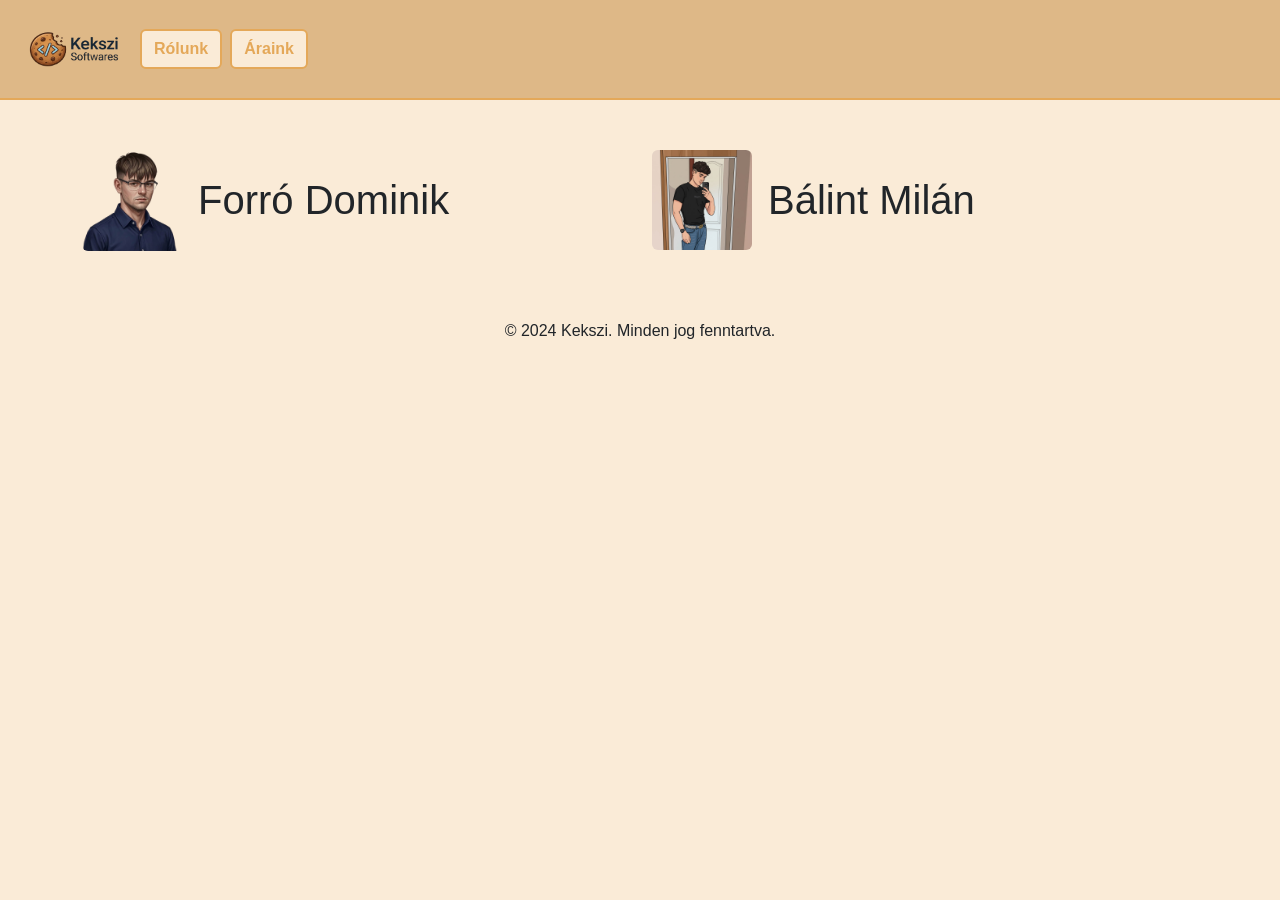
==== index.html @ 42c7c7a9 "1. Push A projekt-et már sikeresen elképzeltük. A megvalósítását elkezdtük. Ki mit változtatott: Dom" ====
<!DOCTYPE html>
<html lang="hu">
<head>
    <meta charset="UTF-8">
    <meta name="viewport" content="width=device-width, initial-scale=1.0">
    <link href="https://cdn.jsdelivr.net/npm/bootstrap@5.3.8/dist/css/bootstrap.min.css" rel="stylesheet" integrity="sha384-sRIl4kxILFvY47J16cr9ZwB07vP4J8+LH7qKQnuqkuIAvNWLzeN8tE5YBujZqJLB" crossorigin="anonymous">
    <script src="https://cdn.jsdelivr.net/npm/bootstrap@5.3.8/dist/js/bootstrap.bundle.min.js" integrity="sha384-FKyoEForCGlyvwx9Hj09JcYn3nv7wiPVlz7YYwJrWVcXK/BmnVDxM+D2scQbITxI" crossorigin="anonymous"></script>
    <link rel="stylesheet" href="style.css">
    <title>Kekszi</title>
</head>
<body>

    <header class="d-flex align-items-center px-4">
        <a href="index.html"><img src="Kepek/Kekszi.png" alt="Logo" width="100" class="me-3"></a>
        <nav class="d-flex gap-2">
            <a href="rolunk.html" class="btn btn-custom">Rólunk</a>
            <a href="araink.html" class="btn btn-custom">Áraink</a>
        </nav>
    </header>

    <main class="container my-5">
        <div class="row align-items-center">
            <div class="col-md-6 d-flex align-items-center gap-3">
                <img src="Kepek/Dominik.png" alt="Forró Dominik" width="100" class="rounded">
                <h1 class="m-0">Forró Dominik</h1>
            </div>
            <div class="col-md-6 d-flex align-items-center gap-3">
                <img src="Kepek/Milan.png" alt="Bálint Milán" width="100" class="rounded">
                <h1 class="m-0">Bálint Milán</h1>
            </div>
        </div>
    </main>

    <footer>
        <p>&copy; 2024 Kekszi. Minden jog fenntartva.</p>
    </footer>

</body>
</html>
---- style.css ----
body {
    background-color: antiquewhite;
    font-family: 'Segoe UI', Tahoma, Geneva, Verdana, sans-serif;
    margin: 0;
}

header {
    background-color: burlywood;
    border-bottom: 2px solid rgb(228, 168, 89);
    height: 100px;
}

.btn-custom {
    background-color: antiquewhite;
    border: 2px solid rgb(228, 168, 89);
    color: rgb(228, 168, 89);
    font-weight: bold;
}

.btn-custom:hover {
    background-color: rgb(228, 168, 89);
    color: antiquewhite;
}

footer {
    text-align: center;
    padding: 20px 0;
}
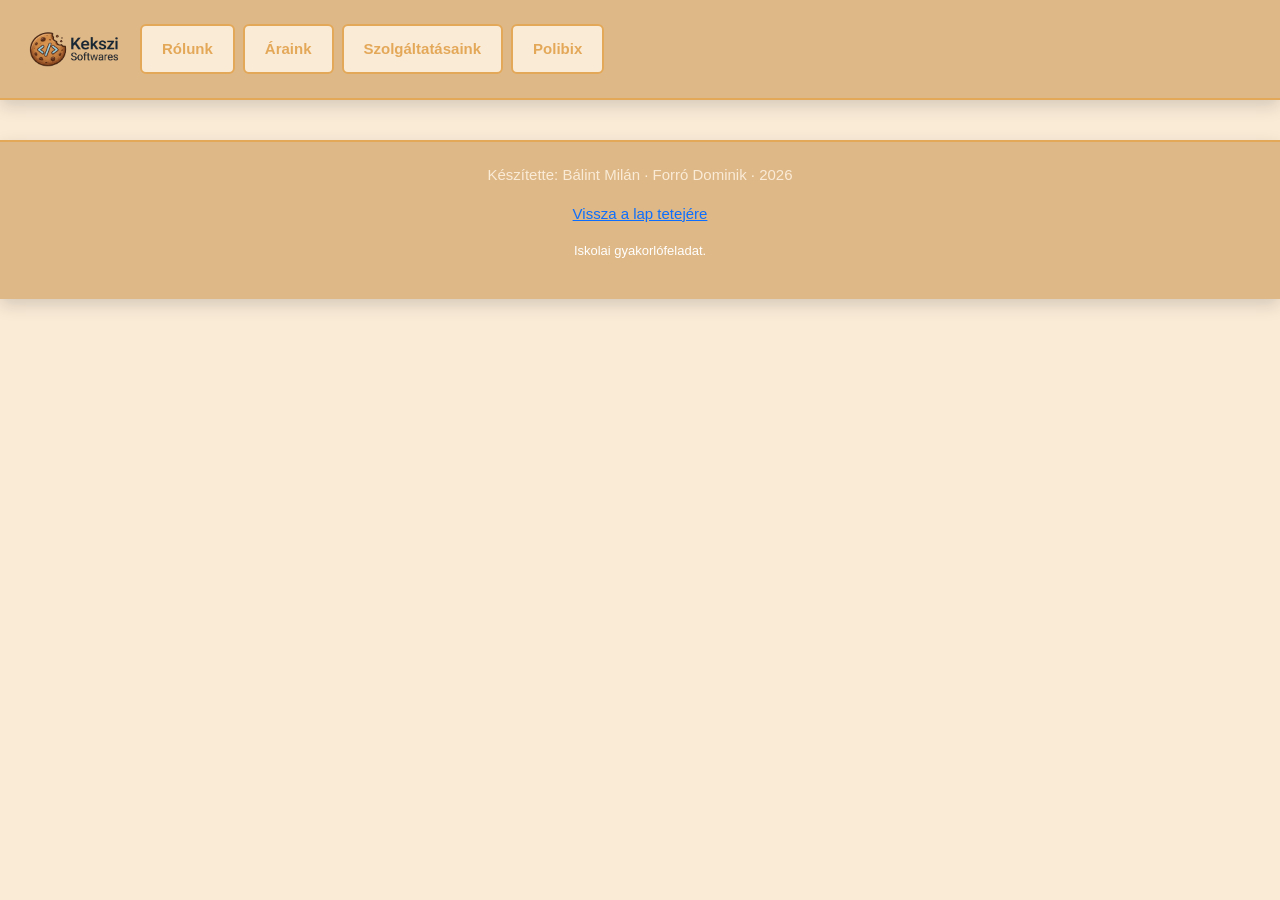
==== commit a7866dd7: "2026.09.17. napi utolsó commit. Dominik: Rólunk oldal megírása ill. designolása. Képek javítása, szö" ====
--- a/index.html
+++ b/index.html
@@ -10,30 +10,28 @@
 </head>
 <body>
 
-    <header class="d-flex align-items-center px-4">
-        <a href="index.html"><img src="Kepek/Kekszi.png" alt="Logo" width="100" class="me-3"></a>
+    <header class="d-flex align-items-center px-4" id="tetejere">
+        <a href="rolunk.html"><img src="Kepek/Kekszi.png" alt="Logo" width="100" class="me-3"></a>
         <nav class="d-flex gap-2">
             <a href="rolunk.html" class="btn btn-custom">Rólunk</a>
             <a href="araink.html" class="btn btn-custom">Áraink</a>
+            <a href="szolgalt.html" class="btn btn-custom">Szolgáltatásaink</a>
+            <a href="https://milan0419.github.io/tictactoehtml/multi/index.html" class="btn btn-custom">Polibix</a>
         </nav>
     </header>
 
-    <main class="container my-5">
-        <div class="row align-items-center">
-            <div class="col-md-6 d-flex align-items-center gap-3">
-                <img src="Kepek/Dominik.png" alt="Forró Dominik" width="100" class="rounded">
-                <h1 class="m-0">Forró Dominik</h1>
-            </div>
-            <div class="col-md-6 d-flex align-items-center gap-3">
-                <img src="Kepek/Milan.png" alt="Bálint Milán" width="100" class="rounded">
-                <h1 class="m-0">Bálint Milán</h1>
-            </div>
-        </div>
-    </main>
 
-    <footer>
-        <p>&copy; 2024 Kekszi. Minden jog fenntartva.</p>
-    </footer>
+
+
+
+
+<div class="lablec">
+  <p>
+    Készítette: Bálint Milán · Forró Dominik · 2026
+  </p>
+  <p><a href="#tetejere">Vissza a lap tetejére</a><p>
+  <p class="apro">Iskolai gyakorlófeladat.</p>
+</div>
 
 </body>
 </html>
--- a/style.css
+++ b/style.css
@@ -2,12 +2,14 @@
     background-color: antiquewhite;
     font-family: 'Segoe UI', Tahoma, Geneva, Verdana, sans-serif;
     margin: 0;
+    color: #333;
 }
 
 header {
     background-color: burlywood;
     border-bottom: 2px solid rgb(228, 168, 89);
     height: 100px;
+    box-shadow: 0 6px 16px rgba(0, 0, 0, 0.15); 
 }
 
 .btn-custom {
@@ -15,14 +17,100 @@
     border: 2px solid rgb(228, 168, 89);
     color: rgb(228, 168, 89);
     font-weight: bold;
+    padding: 12px 20px;
+    border-radius: 6px;
+    cursor: pointer;
+    font-size: 15px;
+    transition: all 0.3s ease;
 }
 
 .btn-custom:hover {
     background-color: rgb(228, 168, 89);
     color: antiquewhite;
+    box-shadow: 0 4px 12px rgba(0, 0, 0, 0.15); 
 }
 
-footer {
+.lablec {
+    background-color: burlywood;
+    color: antiquewhite;
     text-align: center;
-    padding: 20px 0;
-}+    padding: 22px 20px;
+    margin-top: 40px;
+    font-size: 15px;
+    border-top: 2px solid rgb(228, 168, 89);
+    box-shadow: 0 6px 16px rgba(0, 0, 0, 0.15); 
+
+}
+
+.apro {
+    font-size: 13px;
+    color: #ffffff;
+}
+
+.kontakt {
+    background-color: antiquewhite;
+    display: flex;
+    justify-content: center;
+    align-items: center;
+    padding: 40px 20px;
+}
+
+.kontakt-container {
+    background-color: #ffffff;
+    padding: 30px;
+    border-radius: 10px;
+    border: 2px solid rgb(228, 168, 89);
+    box-shadow: 0 6px 16px rgba(0, 0, 0, 0.08);
+    width: 100%;
+    max-width: 500px;
+}
+
+.kontakt-container h2 {
+    margin-top: 0;
+    margin-bottom: 20px;
+    color: rgb(180, 115, 35);
+    text-align: center;
+}
+
+.form-group {
+    margin-bottom: 18px;
+    display: flex;
+    flex-direction: column;
+}
+
+.form-group label {
+    font-weight: bold;
+    margin-bottom: 6px;
+    color: #555;
+    font-size: 14px;
+}
+
+.form-group input,
+.form-group textarea {
+    padding: 10px 12px;
+    border: 1px solid rgb(228, 168, 89);
+    border-radius: 6px;
+    background-color: #fafafa;
+    font-family: inherit;
+    font-size: 14px;
+    outline: none;
+    transition: border-color 0.2s, box-shadow 0.2s;
+}
+
+.form-group input:focus,
+.form-group textarea:focus {
+    border-color: rgb(180, 115, 35);
+    box-shadow: 0 0 6px rgba(228, 168, 89, 0.4);
+    background-color: #ffffff;
+}
+
+.form-group textarea {
+    resize: vertical;
+}
+
+.kontakt .btn-custom {
+    width: 100%;
+    margin-top: 10px;
+    box-shadow: 0 6px 16px rgba(0, 0, 0, 0.15); 
+}
+
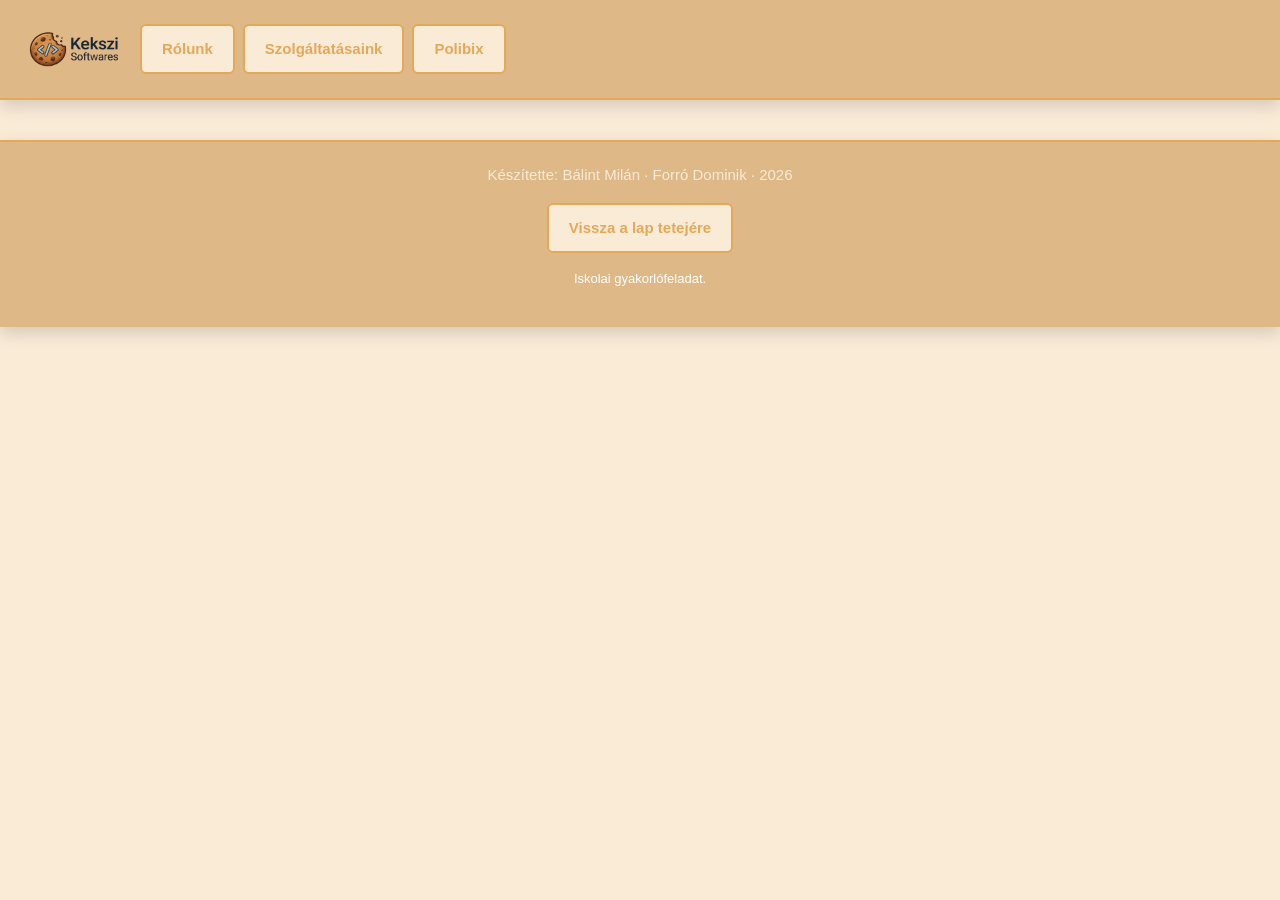
==== commit caa88670: "2026.09.21 Órai munka. 1 órai munka. Pixel igazítgatás - Dominik, Milán Sticky header - Dominik Vált" ====
--- a/index.html
+++ b/index.html
@@ -9,13 +9,12 @@
     <title>Kekszi</title>
 </head>
 <body>
-
+    <div id="fel"> </div>
     <header class="d-flex align-items-center px-4" id="tetejere">
         <a href="rolunk.html"><img src="Kepek/Kekszi.png" alt="Logo" width="100" class="me-3"></a>
         <nav class="d-flex gap-2">
             <a href="rolunk.html" class="btn btn-custom">Rólunk</a>
-            <a href="araink.html" class="btn btn-custom">Áraink</a>
-            <a href="szolgalt.html" class="btn btn-custom">Szolgáltatásaink</a>
+            <a href="araink.html" class="btn btn-custom">Szolgáltatásaink</a>
             <a href="https://milan0419.github.io/tictactoehtml/multi/index.html" class="btn btn-custom">Polibix</a>
         </nav>
     </header>
@@ -29,9 +28,10 @@
   <p>
     Készítette: Bálint Milán · Forró Dominik · 2026
   </p>
-  <p><a href="#tetejere">Vissza a lap tetejére</a><p>
+  <p><a href="#tetejere" class="btn btn-custom">Vissza a lap tetejére</a><p>
   <p class="apro">Iskolai gyakorlófeladat.</p>
 </div>
 
 </body>
+
 </html>
--- a/style.css
+++ b/style.css
@@ -10,6 +10,8 @@
     border-bottom: 2px solid rgb(228, 168, 89);
     height: 100px;
     box-shadow: 0 6px 16px rgba(0, 0, 0, 0.15); 
+    Position:sticky;
+    top:0;
 }
 
 .btn-custom {
@@ -39,7 +41,7 @@
     font-size: 15px;
     border-top: 2px solid rgb(228, 168, 89);
     box-shadow: 0 6px 16px rgba(0, 0, 0, 0.15); 
-
+    
 }
 
 .apro {
@@ -114,3 +116,9 @@
     box-shadow: 0 6px 16px rgba(0, 0, 0, 0.15); 
 }
 
+.milan{
+    margin-bottom: 17px;
+}
+#milan{
+    margin-top: 6.7px;
+}
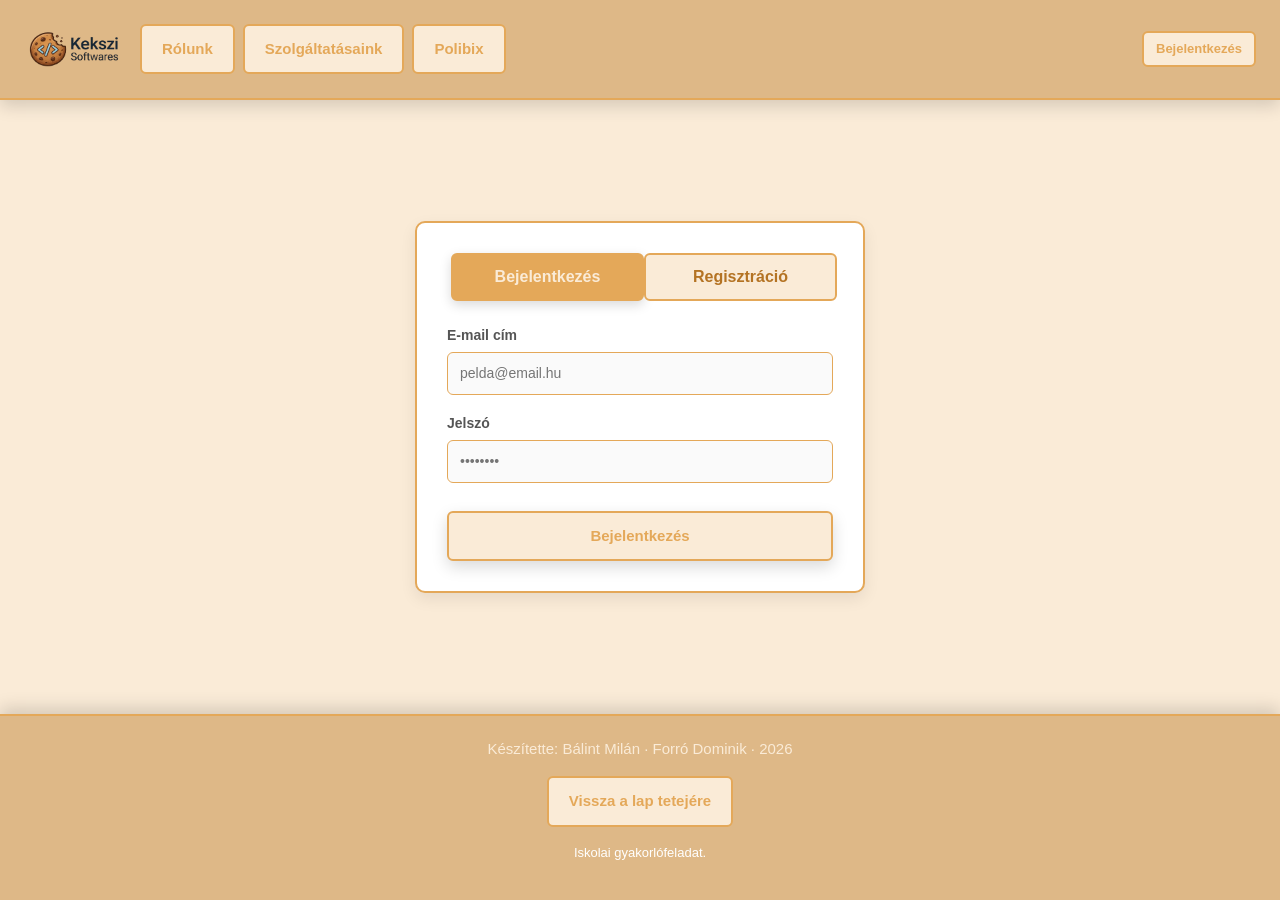
==== commit 63c3bb71: "260924, 2nd push Bejelentkezés elkészítve - Milán Háttér, szolgáltatások, kontakt - Dominik" ====
--- a/index.html
+++ b/index.html
@@ -5,33 +5,165 @@
     <meta name="viewport" content="width=device-width, initial-scale=1.0">
     <link href="https://cdn.jsdelivr.net/npm/bootstrap@5.3.8/dist/css/bootstrap.min.css" rel="stylesheet" integrity="sha384-sRIl4kxILFvY47J16cr9ZwB07vP4J8+LH7qKQnuqkuIAvNWLzeN8tE5YBujZqJLB" crossorigin="anonymous">
     <script src="https://cdn.jsdelivr.net/npm/bootstrap@5.3.8/dist/js/bootstrap.bundle.min.js" integrity="sha384-FKyoEForCGlyvwx9Hj09JcYn3nv7wiPVlz7YYwJrWVcXK/BmnVDxM+D2scQbITxI" crossorigin="anonymous"></script>
-    <link rel="stylesheet" href="style.css">
-    <title>Kekszi</title>
+    <title>Kekszi - Bejelentkezés & Regisztráció</title>
+    <link rel="stylesheet" href="indexstyle.css">
+    <script src="script.js"></script>
+    
 </head>
 <body>
-    <div id="fel"> </div>
-    <header class="d-flex align-items-center px-4" id="tetejere">
+
+   <header class="d-flex align-items-center justify-content-between px-4" id="tetejere">
+    <!-- Bal oldal: Logo + Menü -->
+    <div class="d-flex align-items-center">
         <a href="rolunk.html"><img src="Kepek/Kekszi.png" alt="Logo" width="100" class="me-3"></a>
         <nav class="d-flex gap-2">
             <a href="rolunk.html" class="btn btn-custom">Rólunk</a>
             <a href="araink.html" class="btn btn-custom">Szolgáltatásaink</a>
             <a href="https://milan0419.github.io/tictactoehtml/multi/index.html" class="btn btn-custom">Polibix</a>
         </nav>
-    </header>
+    </div>
 
+    <!-- Jobb oldal: Felhasználó fiók állapota (JS tölti ki) -->
+    <div id="userHeader" class="d-flex align-items-center"></div>
+</header>
 
+    <section class="kontakt">
+        <div class="kontakt-container">
+            
+            <!-- Váltó gombok: Bejelentkezés / Regisztráció -->
+            <ul class="nav nav-pills nav-justified mb-4" id="authTab" role="tablist">
+                <li class="nav-item" role="presentation">
+                    <button class="nav-link active" id="login-tab" data-bs-toggle="tab" data-bs-target="#login-pane" type="button" role="tab">Bejelentkezés</button>
+                </li>
+                <li class="nav-item" role="presentation">
+                    <button class="nav-link" id="register-tab" data-bs-toggle="tab" data-bs-target="#register-pane" type="button" role="tab">Regisztráció</button>
+                </li>
+            </ul>
 
+            <div class="tab-content" id="authTabContent">
+                
+                <!-- BEJELENTKEZÉS ŰRLAP -->
+                <div class="tab-pane fade show active" id="login-pane" role="tabpanel">
+                    <form id="loginForm">
+                        <div class="form-group">
+                            <label for="loginEmail">E-mail cím</label>
+                            <input type="email" id="loginEmail" placeholder="pelda@email.hu" required>
+                        </div>
+                        <div class="form-group">
+                            <label for="loginJelszo">Jelszó</label>
+                            <input type="password" id="loginJelszo" placeholder="••••••••" required>
+                        </div>
+                        <button type="submit" class="btn btn-custom">Bejelentkezés</button>
+                    </form>
+                </div>
 
+                <!-- REGISZTRÁCIÓS ŰRLAP -->
+                <div class="tab-pane fade" id="register-pane" role="tabpanel">
+                    <form id="registerForm">
+                        <div class="form-group">
+                            <label for="regNev">Teljes név</label>
+                            <input type="text" id="regNev" placeholder="Minta János" required>
+                        </div>
+                        <div class="form-group">
+                            <label for="regEmail">E-mail cím</label>
+                            <input type="email" id="regEmail" placeholder="pelda@email.hu" required>
+                        </div>
+                        <div class="form-group">
+                            <label for="regJelszo">Jelszó</label>
+                            <input type="password" id="regJelszo" placeholder="••••••••" minlength="6" required>
+                        </div>
+                        <div class="form-group">
+                            <label for="regJelszo2">Jelszó újra</label>
+                            <input type="password" id="regJelszo2" placeholder="••••••••" minlength="6" required>
+                        </div>
+                        <button type="submit" class="btn btn-custom">Regisztráció</button>
+                    </form>
+                </div>
 
+            </div>
 
-<div class="lablec">
-  <p>
-    Készítette: Bálint Milán · Forró Dominik · 2026
-  </p>
-  <p><a href="#tetejere" class="btn btn-custom">Vissza a lap tetejére</a><p>
-  <p class="apro">Iskolai gyakorlófeladat.</p>
-</div>
+            <!-- Visszajelző üzenet helye -->
+            <div id="authUzenet" class="mt-3 d-none"></div>
+        </div>
+    </section>
 
+    <footer class="lablec">
+        <p>Készítette: Bálint Milán · Forró Dominik · 2026</p>
+        <p><a href="#tetejere" class="btn btn-custom">Vissza a lap tetejére</a></p>
+        <p class="apro">Iskolai gyakorlófeladat.</p>
+    </footer>
+
+    <script>
+        function getUsers() {
+            const users = localStorage.getItem('registeredUsers');
+            return users ? JSON.parse(users) : [{ name: "Admin", email: "admin@kekszi.hu", password: "123456" }];
+        }
+
+        function saveUser(newUser) {
+            const users = getUsers();
+            users.push(newUser);
+            localStorage.setItem('registeredUsers', JSON.stringify(users));
+        }
+
+        const uzenetDiv = document.getElementById('authUzenet');
+
+        function showMessage(text, isSuccess) {
+            uzenetDiv.classList.remove('d-none', 'alert-danger', 'alert-success');
+            uzenetDiv.classList.add('alert', isSuccess ? 'alert-success' : 'alert-danger');
+            uzenetDiv.textContent = text;
+        }
+
+        // Regisztráció
+        document.getElementById('registerForm').addEventListener('submit', function(e) {
+            e.preventDefault();
+            const nev = document.getElementById('regNev').value.trim();
+            const email = document.getElementById('regEmail').value.trim().toLowerCase();
+            const jelszo = document.getElementById('regJelszo').value;
+            const jelszo2 = document.getElementById('regJelszo2').value;
+
+            if (jelszo !== jelszo2) {
+                showMessage('A megadott jelszavak nem egyeznek!', false);
+                return;
+            }
+
+            const users = getUsers();
+            if (users.some(u => u.email === email)) {
+                showMessage('Ezzel az e-mail címmel már regisztráltak!', false);
+                return;
+            }
+
+            saveUser({ name: nev, email: email, password: jelszo });
+            showMessage('Sikeres regisztráció! Átirányítás a bejelentkezéshez...', true);
+            document.getElementById('registerForm').reset();
+
+            setTimeout(() => {
+                const loginTab = new bootstrap.Tab(document.getElementById('login-tab'));
+                loginTab.show();
+                document.getElementById('loginEmail').value = email;
+            }, 1500);
+        });
+
+        // Bejelentkezés
+        document.getElementById('loginForm').addEventListener('submit', function(e) {
+            e.preventDefault();
+            const email = document.getElementById('loginEmail').value.trim().toLowerCase();
+            const jelszo = document.getElementById('loginJelszo').value;
+
+            const users = getUsers();
+            const user = users.find(u => u.email === email && u.password === jelszo);
+
+            if (user) {
+                showMessage(`Üdvözlünk, ${user.name}! Sikeres bejelentkezés.`, true);
+                localStorage.setItem('isLoggedIn', 'true');
+                localStorage.setItem('currentUser', JSON.stringify(user));
+
+                setTimeout(() => {
+                    window.location.href = 'rolunk.html';
+                }, 1500);
+            } else {
+                showMessage('Hibás e-mail cím vagy jelszó!', false);
+            }
+        });
+    </script>
 </body>
-
-</html>
+</html>
--- a/indexstyle.css
+++ b/indexstyle.css
@@ -0,0 +1,148 @@
+        html, body {
+            height: 100%;
+        }
+
+        /* 1. FLEXBOX AZ EGÉSZ OLDALRA A RÖGZÍTÉSHEZ */
+        body {
+            background-color: antiquewhite;
+            font-family: 'Segoe UI', Tahoma, Geneva, Verdana, sans-serif;
+            margin: 0;
+            color: #333;
+            display: flex;
+            flex-direction: column;
+            min-height: 100vh; /* Teljes képernyőmagasság */
+        }
+
+        header {
+            background-color: burlywood;
+            border-bottom: 2px solid rgb(228, 168, 89);
+            height: 100px;
+            box-shadow: 0 6px 16px rgba(0, 0, 0, 0.15); 
+            position: sticky;
+            top: 0;
+            z-index: 1000;
+        }
+
+        .btn-custom {
+            background-color: antiquewhite;
+            border: 2px solid rgb(228, 168, 89);
+            color: rgb(228, 168, 89);
+            font-weight: bold;
+            padding: 12px 20px;
+            border-radius: 6px;
+            cursor: pointer;
+            font-size: 15px;
+            transition: all 0.3s ease;
+            text-decoration: none;
+            display: inline-block;
+        }
+
+        .btn-custom:hover {
+            background-color: rgb(228, 168, 89);
+            color: antiquewhite;
+            box-shadow: 0 4px 12px rgba(0, 0, 0, 0.15); 
+        }
+
+        /* --- FÜLEK (BEJELENTKEZÉS / REGISZTRÁCIÓ GOMBOK) STÍLUSA --- */
+        .nav-pills .nav-link {
+            background-color: antiquewhite;
+            border: 2px solid rgb(228, 168, 89);
+            color: rgb(180, 115, 35);
+            font-weight: bold;
+            border-radius: 6px;
+            padding: 10px 15px;
+            transition: all 0.3s ease;
+            margin: 0 4px;
+        }
+
+        .nav-pills .nav-link:hover {
+            background-color: rgb(228, 168, 89);
+            color: antiquewhite;
+        }
+
+        .nav-pills .nav-link.active {
+            background-color: rgb(228, 168, 89) !important;
+            color: antiquewhite !important;
+            border-color: rgb(228, 168, 89) !important;
+            box-shadow: 0 4px 12px rgba(0, 0, 0, 0.15);
+        }
+
+        /* 2. KÖZÉPSŐ RÉSZ: KITÖLTI A MARADÉK HELYET */
+        .kontakt {
+            background-color: antiquewhite;
+            display: flex;
+            justify-content: center;
+            align-items: center;
+            padding: 40px 20px;
+            flex: 1; /* Ez tolja le a footert az oldal aljára */
+        }
+
+        .kontakt-container {
+            background-color: #ffffff;
+            padding: 30px;
+            border-radius: 10px;
+            border: 2px solid rgb(228, 168, 89);
+            box-shadow: 0 6px 16px rgba(0, 0, 0, 0.08);
+            width: 100%;
+            max-width: 450px;
+        }
+
+        .kontakt-container h2 {
+            margin-top: 0;
+            margin-bottom: 20px;
+            color: rgb(180, 115, 35);
+            text-align: center;
+        }
+
+        .form-group {
+            margin-bottom: 18px;
+            display: flex;
+            flex-direction: column;
+        }
+
+        .form-group label {
+            font-weight: bold;
+            margin-bottom: 6px;
+            color: #555;
+            font-size: 14px;
+        }
+
+        .form-group input {
+            padding: 10px 12px;
+            border: 1px solid rgb(228, 168, 89);
+            border-radius: 6px;
+            background-color: #fafafa;
+            font-family: inherit;
+            font-size: 14px;
+            outline: none;
+            transition: border-color 0.2s, box-shadow 0.2s;
+        }
+
+        .form-group input:focus {
+            border-color: rgb(180, 115, 35);
+            box-shadow: 0 0 6px rgba(228, 168, 89, 0.4);
+            background-color: #ffffff;
+        }
+
+        .kontakt .btn-custom {
+            width: 100%;
+            margin-top: 10px;
+            box-shadow: 0 6px 16px rgba(0, 0, 0, 0.15); 
+        }
+
+        /* 3. LÁBLÉC: AUTOMATIKUSAN ALUL MARAD */
+        .lablec {
+            background-color: burlywood;
+            color: antiquewhite;
+            text-align: center;
+            padding: 22px 20px;
+            margin-top: auto; /* Mindig az aljára igazítja */
+            font-size: 15px;
+            border-top: 2px solid rgb(228, 168, 89);
+            box-shadow: 0 -6px 16px rgba(0, 0, 0, 0.15); 
+        }
+
+        .apro {
+            font-size: 13px;
+            color: #ffffff;
+        }
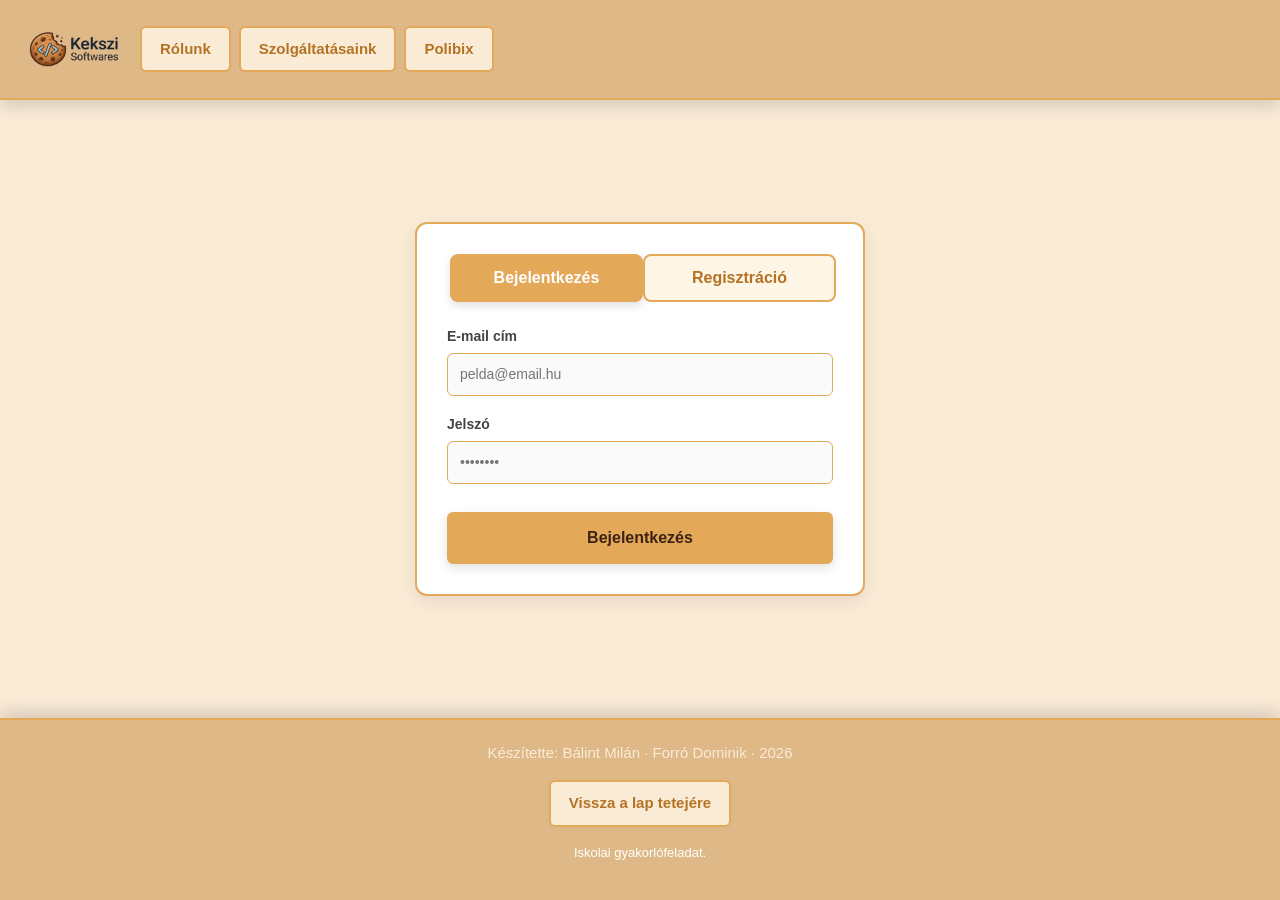
==== commit 7eca599a: "PHP bejelentkezés Működő bejelentkező és regisztráció (csak lokálisan PHP server bővítménnyel) - Mil" ====
--- a/index.html
+++ b/index.html
@@ -7,30 +7,26 @@
     <script src="https://cdn.jsdelivr.net/npm/bootstrap@5.3.8/dist/js/bootstrap.bundle.min.js" integrity="sha384-FKyoEForCGlyvwx9Hj09JcYn3nv7wiPVlz7YYwJrWVcXK/BmnVDxM+D2scQbITxI" crossorigin="anonymous"></script>
     <title>Kekszi - Bejelentkezés & Regisztráció</title>
     <link rel="stylesheet" href="indexstyle.css">
-    <script src="script.js"></script>
-    
 </head>
 <body>
 
-   <header class="d-flex align-items-center justify-content-between px-4" id="tetejere">
-    <!-- Bal oldal: Logo + Menü -->
-    <div class="d-flex align-items-center">
-        <a href="rolunk.html"><img src="Kepek/Kekszi.png" alt="Logo" width="100" class="me-3"></a>
-        <nav class="d-flex gap-2">
-            <a href="rolunk.html" class="btn btn-custom">Rólunk</a>
-            <a href="araink.html" class="btn btn-custom">Szolgáltatásaink</a>
-            <a href="https://milan0419.github.io/tictactoehtml/multi/index.html" class="btn btn-custom">Polibix</a>
-        </nav>
-    </div>
+    <header class="d-flex align-items-center justify-content-between px-4" id="tetejere">
+        <div class="d-flex align-items-center">
+            <a href="rolunk.html"><img src="Kepek/Kekszi.png" alt="Logo" width="100" class="me-3"></a>
+            <nav class="d-flex gap-2">
+                <a href="rolunk.html" class="btn btn-custom">Rólunk</a>
+                <a href="services.html" class="btn btn-custom">Szolgáltatásaink</a>
+                <a href="https://milan0419.github.io/tictactoehtml/multi/index.html" class="btn btn-custom">Polibix</a>
+            </nav>
+        </div>
 
-    <!-- Jobb oldal: Felhasználó fiók állapota (JS tölti ki) -->
-    <div id="userHeader" class="d-flex align-items-center"></div>
-</header>
+        <!-- Bejelentkezett fiók állapota -->
+        <div id="userHeader" class="d-flex align-items-center"></div>
+    </header>
 
     <section class="kontakt">
         <div class="kontakt-container">
             
-            <!-- Váltó gombok: Bejelentkezés / Regisztráció -->
             <ul class="nav nav-pills nav-justified mb-4" id="authTab" role="tablist">
                 <li class="nav-item" role="presentation">
                     <button class="nav-link active" id="login-tab" data-bs-toggle="tab" data-bs-target="#login-pane" type="button" role="tab">Bejelentkezés</button>
@@ -42,7 +38,7 @@
 
             <div class="tab-content" id="authTabContent">
                 
-                <!-- BEJELENTKEZÉS ŰRLAP -->
+                <!-- BEJELENTKEZÉS -->
                 <div class="tab-pane fade show active" id="login-pane" role="tabpanel">
                     <form id="loginForm">
                         <div class="form-group">
@@ -53,11 +49,11 @@
                             <label for="loginJelszo">Jelszó</label>
                             <input type="password" id="loginJelszo" placeholder="••••••••" required>
                         </div>
-                        <button type="submit" class="btn btn-custom">Bejelentkezés</button>
+                        <button type="submit" class="btn btn-submit">Bejelentkezés</button>
                     </form>
                 </div>
 
-                <!-- REGISZTRÁCIÓS ŰRLAP -->
+                <!-- REGISZTRÁCIÓ -->
                 <div class="tab-pane fade" id="register-pane" role="tabpanel">
                     <form id="registerForm">
                         <div class="form-group">
@@ -76,13 +72,12 @@
                             <label for="regJelszo2">Jelszó újra</label>
                             <input type="password" id="regJelszo2" placeholder="••••••••" minlength="6" required>
                         </div>
-                        <button type="submit" class="btn btn-custom">Regisztráció</button>
+                        <button type="submit" class="btn btn-submit">Regisztráció</button>
                     </form>
                 </div>
 
             </div>
 
-            <!-- Visszajelző üzenet helye -->
             <div id="authUzenet" class="mt-3 d-none"></div>
         </div>
     </section>
@@ -94,17 +89,6 @@
     </footer>
 
     <script>
-        function getUsers() {
-            const users = localStorage.getItem('registeredUsers');
-            return users ? JSON.parse(users) : [{ name: "Admin", email: "admin@kekszi.hu", password: "123456" }];
-        }
-
-        function saveUser(newUser) {
-            const users = getUsers();
-            users.push(newUser);
-            localStorage.setItem('registeredUsers', JSON.stringify(users));
-        }
-
         const uzenetDiv = document.getElementById('authUzenet');
 
         function showMessage(text, isSuccess) {
@@ -113,11 +97,37 @@
             uzenetDiv.textContent = text;
         }
 
-        // Regisztráció
-        document.getElementById('registerForm').addEventListener('submit', function(e) {
+        // Fejléc frissítése (Szia, Név!)
+        function renderHeader() {
+            const userHeader = document.getElementById('userHeader');
+            const currentUser = JSON.parse(localStorage.getItem('currentUser'));
+
+            if (currentUser) {
+                userHeader.innerHTML = `
+                    <span class="me-3 fw-bold" style="color: #3d2314; font-size: 15px;">
+                        Szia, ${currentUser.name}!
+                    </span>
+                    <button id="logoutBtn" class="btn btn-custom" style="padding: 6px 12px; font-size: 13px;">
+                        Kijelentkezés
+                    </button>
+                `;
+
+                document.getElementById('logoutBtn').addEventListener('click', function() {
+                    localStorage.removeItem('currentUser');
+                    renderHeader();
+                });
+            } else {
+                userHeader.innerHTML = '';
+            }
+        }
+
+        renderHeader();
+
+        // REGISZTRÁCIÓ KÜLDÉSE A PHP-NAK
+        document.getElementById('registerForm').addEventListener('submit', async function(e) {
             e.preventDefault();
             const nev = document.getElementById('regNev').value.trim();
-            const email = document.getElementById('regEmail').value.trim().toLowerCase();
+            const email = document.getElementById('regEmail').value.trim();
             const jelszo = document.getElementById('regJelszo').value;
             const jelszo2 = document.getElementById('regJelszo2').value;
 
@@ -126,42 +136,55 @@
                 return;
             }
 
-            const users = getUsers();
-            if (users.some(u => u.email === email)) {
-                showMessage('Ezzel az e-mail címmel már regisztráltak!', false);
-                return;
+            try {
+                const response = await fetch('regisztral.php', {
+                    method: 'POST',
+                    headers: { 'Content-Type': 'application/json' },
+                    body: JSON.stringify({ name: nev, email: email, password: jelszo })
+                });
+
+                const result = await response.json();
+                showMessage(result.message, result.success);
+
+                if (result.success) {
+                    document.getElementById('registerForm').reset();
+                    setTimeout(() => {
+                        const loginTab = new bootstrap.Tab(document.getElementById('login-tab'));
+                        loginTab.show();
+                        document.getElementById('loginEmail').value = email;
+                    }, 1500);
+                }
+            } catch (err) {
+                showMessage('Szerverhiba történt! (Fut a PHP webszerver?)', false);
             }
-
-            saveUser({ name: nev, email: email, password: jelszo });
-            showMessage('Sikeres regisztráció! Átirányítás a bejelentkezéshez...', true);
-            document.getElementById('registerForm').reset();
-
-            setTimeout(() => {
-                const loginTab = new bootstrap.Tab(document.getElementById('login-tab'));
-                loginTab.show();
-                document.getElementById('loginEmail').value = email;
-            }, 1500);
         });
 
-        // Bejelentkezés
-        document.getElementById('loginForm').addEventListener('submit', function(e) {
+        // BEJELENTKEZÉS KÜLDÉSE A PHP-NAK
+        document.getElementById('loginForm').addEventListener('submit', async function(e) {
             e.preventDefault();
-            const email = document.getElementById('loginEmail').value.trim().toLowerCase();
+            const email = document.getElementById('loginEmail').value.trim();
             const jelszo = document.getElementById('loginJelszo').value;
 
-            const users = getUsers();
-            const user = users.find(u => u.email === email && u.password === jelszo);
+            try {
+                const response = await fetch('bejelentkez.php', {
+                    method: 'POST',
+                    headers: { 'Content-Type': 'application/json' },
+                    body: JSON.stringify({ email: email, password: jelszo })
+                });
 
-            if (user) {
-                showMessage(`Üdvözlünk, ${user.name}! Sikeres bejelentkezés.`, true);
-                localStorage.setItem('isLoggedIn', 'true');
-                localStorage.setItem('currentUser', JSON.stringify(user));
+                const result = await response.json();
+                showMessage(result.message, result.success);
 
-                setTimeout(() => {
-                    window.location.href = 'rolunk.html';
-                }, 1500);
-            } else {
-                showMessage('Hibás e-mail cím vagy jelszó!', false);
+                if (result.success) {
+                    localStorage.setItem('currentUser', JSON.stringify(result.user));
+                    renderHeader();
+
+                    setTimeout(() => {
+                        window.location.href = 'rolunk.html';
+                    }, 1500);
+                }
+            } catch (err) {
+                showMessage('Szerverhiba történt! (Fut a PHP webszerver?)', false);
             }
         });
     </script>
--- a/indexstyle.css
+++ b/indexstyle.css
@@ -2,7 +2,6 @@
             height: 100%;
         }
 
-        /* 1. FLEXBOX AZ EGÉSZ OLDALRA A RÖGZÍTÉSHEZ */
         body {
             background-color: antiquewhite;
             font-family: 'Segoe UI', Tahoma, Geneva, Verdana, sans-serif;
@@ -10,7 +9,7 @@
             color: #333;
             display: flex;
             flex-direction: column;
-            min-height: 100vh; /* Teljes képernyőmagasság */
+            min-height: 100vh;
         }
 
         header {
@@ -26,9 +25,9 @@
         .btn-custom {
             background-color: antiquewhite;
             border: 2px solid rgb(228, 168, 89);
-            color: rgb(228, 168, 89);
+            color: rgb(180, 115, 35);
             font-weight: bold;
-            padding: 12px 20px;
+            padding: 10px 18px;
             border-radius: 6px;
             cursor: pointer;
             font-size: 15px;
@@ -39,59 +38,50 @@
 
         .btn-custom:hover {
             background-color: rgb(228, 168, 89);
-            color: antiquewhite;
+            color: #ffffff;
             box-shadow: 0 4px 12px rgba(0, 0, 0, 0.15); 
         }
 
-        /* --- FÜLEK (BEJELENTKEZÉS / REGISZTRÁCIÓ GOMBOK) STÍLUSA --- */
         .nav-pills .nav-link {
-            background-color: antiquewhite;
+            background-color: #fdf5e6;
             border: 2px solid rgb(228, 168, 89);
             color: rgb(180, 115, 35);
             font-weight: bold;
-            border-radius: 6px;
+            border-radius: 8px;
             padding: 10px 15px;
-            transition: all 0.3s ease;
-            margin: 0 4px;
+            transition: all 0.2s ease;
+            margin: 0 3px;
         }
 
         .nav-pills .nav-link:hover {
-            background-color: rgb(228, 168, 89);
-            color: antiquewhite;
+            background-color: rgba(228, 168, 89, 0.2);
+            color: rgb(150, 90, 25);
         }
 
         .nav-pills .nav-link.active {
             background-color: rgb(228, 168, 89) !important;
-            color: antiquewhite !important;
+            color: #ffffff !important;
             border-color: rgb(228, 168, 89) !important;
-            box-shadow: 0 4px 12px rgba(0, 0, 0, 0.15);
+            box-shadow: 0 4px 10px rgba(0, 0, 0, 0.12);
         }
 
-        /* 2. KÖZÉPSŐ RÉSZ: KITÖLTI A MARADÉK HELYET */
         .kontakt {
             background-color: antiquewhite;
             display: flex;
             justify-content: center;
             align-items: center;
             padding: 40px 20px;
-            flex: 1; /* Ez tolja le a footert az oldal aljára */
+            flex: 1;
         }
 
         .kontakt-container {
             background-color: #ffffff;
             padding: 30px;
-            border-radius: 10px;
+            border-radius: 12px;
             border: 2px solid rgb(228, 168, 89);
-            box-shadow: 0 6px 16px rgba(0, 0, 0, 0.08);
+            box-shadow: 0 6px 18px rgba(0, 0, 0, 0.08);
             width: 100%;
             max-width: 450px;
-        }
-
-        .kontakt-container h2 {
-            margin-top: 0;
-            margin-bottom: 20px;
-            color: rgb(180, 115, 35);
-            text-align: center;
         }
 
         .form-group {
@@ -103,7 +93,7 @@
         .form-group label {
             font-weight: bold;
             margin-bottom: 6px;
-            color: #555;
+            color: #444;
             font-size: 14px;
         }
 
@@ -124,19 +114,34 @@
             background-color: #ffffff;
         }
 
-        .kontakt .btn-custom {
+        .kontakt .btn-submit {
             width: 100%;
             margin-top: 10px;
-            box-shadow: 0 6px 16px rgba(0, 0, 0, 0.15); 
+            background-color: rgb(228, 168, 89);
+            color: #3d2314;
+            border: 2px solid rgb(228, 168, 89);
+            font-weight: bold;
+            padding: 12px 20px;
+            border-radius: 6px;
+            font-size: 16px;
+            cursor: pointer;
+            transition: all 0.3s ease;
+            box-shadow: 0 4px 12px rgba(0, 0, 0, 0.12);
         }
 
-        /* 3. LÁBLÉC: AUTOMATIKUSAN ALUL MARAD */
+        .kontakt .btn-submit:hover {
+            background-color: rgb(180, 115, 35);
+            border-color: rgb(180, 115, 35);
+            color: #ffffff;
+            box-shadow: 0 6px 16px rgba(0, 0, 0, 0.2);
+        }
+
         .lablec {
             background-color: burlywood;
             color: antiquewhite;
             text-align: center;
             padding: 22px 20px;
-            margin-top: auto; /* Mindig az aljára igazítja */
+            margin-top: auto;
             font-size: 15px;
             border-top: 2px solid rgb(228, 168, 89);
             box-shadow: 0 -6px 16px rgba(0, 0, 0, 0.15); 
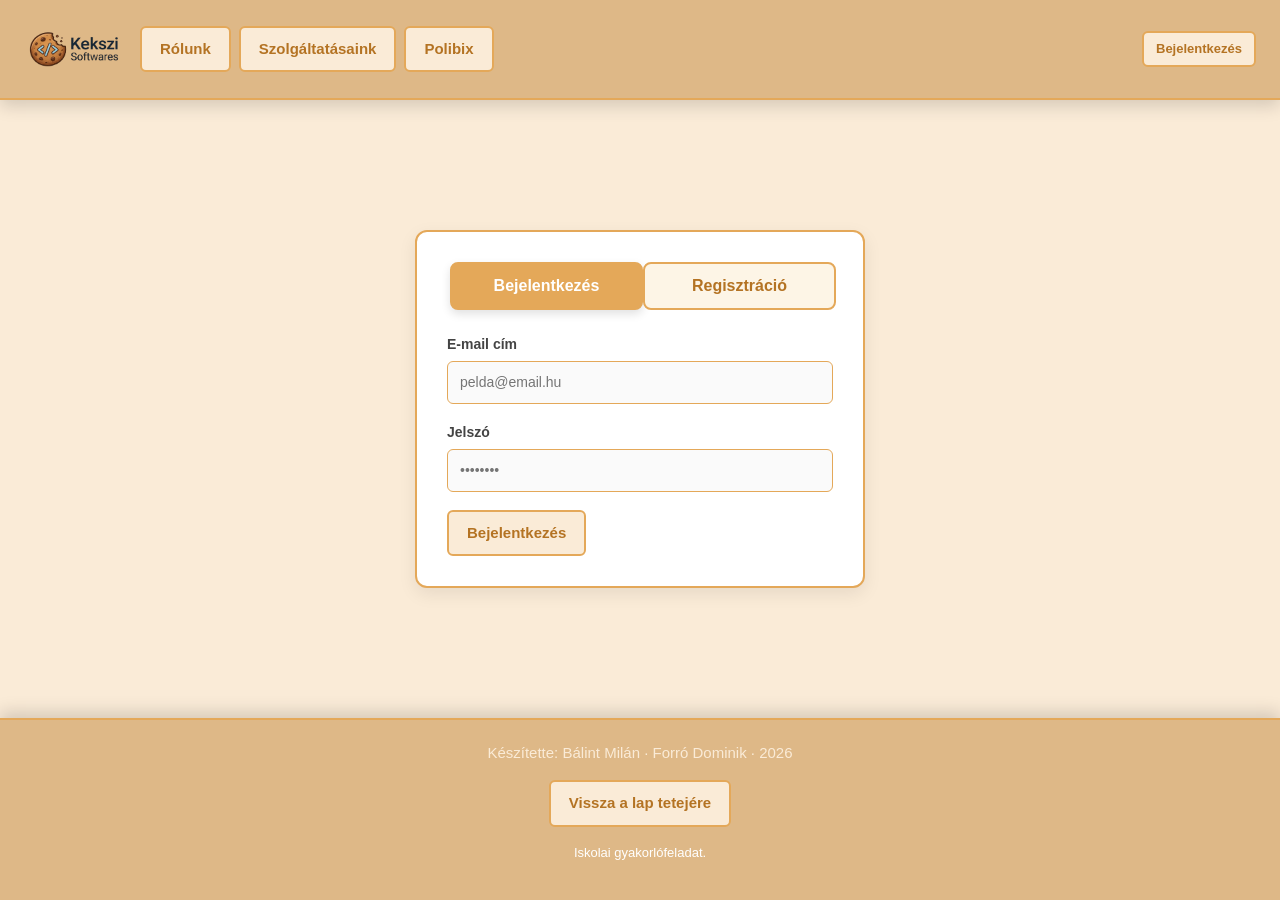
==== commit c8dffee0: "2026.09.24. 3. Push Contact form működőképes. Egyéb bugok javítva lettek - Dominik Milán pedig a más" ====
--- a/index.html
+++ b/index.html
@@ -7,26 +7,30 @@
     <script src="https://cdn.jsdelivr.net/npm/bootstrap@5.3.8/dist/js/bootstrap.bundle.min.js" integrity="sha384-FKyoEForCGlyvwx9Hj09JcYn3nv7wiPVlz7YYwJrWVcXK/BmnVDxM+D2scQbITxI" crossorigin="anonymous"></script>
     <title>Kekszi - Bejelentkezés & Regisztráció</title>
     <link rel="stylesheet" href="indexstyle.css">
+    <script src="script.js"></script>
+    
 </head>
 <body>
 
-    <header class="d-flex align-items-center justify-content-between px-4" id="tetejere">
-        <div class="d-flex align-items-center">
-            <a href="rolunk.html"><img src="Kepek/Kekszi.png" alt="Logo" width="100" class="me-3"></a>
-            <nav class="d-flex gap-2">
-                <a href="rolunk.html" class="btn btn-custom">Rólunk</a>
-                <a href="services.html" class="btn btn-custom">Szolgáltatásaink</a>
-                <a href="https://milan0419.github.io/tictactoehtml/multi/index.html" class="btn btn-custom">Polibix</a>
-            </nav>
-        </div>
+   <header class="d-flex align-items-center justify-content-between px-4" id="tetejere">
+    <!-- Bal oldal: Logo + Menü -->
+    <div class="d-flex align-items-center">
+        <a href="rolunk.html"><img src="Kepek/Kekszi.png" alt="Logo" width="100" class="me-3"></a>
+        <nav class="d-flex gap-2">
+            <a href="rolunk.html" class="btn btn-custom">Rólunk</a>
+            <a href="services.html" class="btn btn-custom">Szolgáltatásaink</a>
+            <a href="https://milan0419.github.io/tictactoehtml/multi/index.html" class="btn btn-custom">Polibix</a>
+        </nav>
+    </div>
 
-        <!-- Bejelentkezett fiók állapota -->
-        <div id="userHeader" class="d-flex align-items-center"></div>
-    </header>
+    <!-- Jobb oldal: Felhasználó fiók állapota (JS tölti ki) -->
+    <div id="userHeader" class="d-flex align-items-center"></div>
+</header>
 
     <section class="kontakt">
         <div class="kontakt-container">
             
+            <!-- Váltó gombok: Bejelentkezés / Regisztráció -->
             <ul class="nav nav-pills nav-justified mb-4" id="authTab" role="tablist">
                 <li class="nav-item" role="presentation">
                     <button class="nav-link active" id="login-tab" data-bs-toggle="tab" data-bs-target="#login-pane" type="button" role="tab">Bejelentkezés</button>
@@ -38,7 +42,7 @@
 
             <div class="tab-content" id="authTabContent">
                 
-                <!-- BEJELENTKEZÉS -->
+                <!-- BEJELENTKEZÉS ŰRLAP -->
                 <div class="tab-pane fade show active" id="login-pane" role="tabpanel">
                     <form id="loginForm">
                         <div class="form-group">
@@ -49,11 +53,11 @@
                             <label for="loginJelszo">Jelszó</label>
                             <input type="password" id="loginJelszo" placeholder="••••••••" required>
                         </div>
-                        <button type="submit" class="btn btn-submit">Bejelentkezés</button>
+                        <button type="submit" class="btn btn-custom">Bejelentkezés</button>
                     </form>
                 </div>
 
-                <!-- REGISZTRÁCIÓ -->
+                <!-- REGISZTRÁCIÓS ŰRLAP -->
                 <div class="tab-pane fade" id="register-pane" role="tabpanel">
                     <form id="registerForm">
                         <div class="form-group">
@@ -72,12 +76,13 @@
                             <label for="regJelszo2">Jelszó újra</label>
                             <input type="password" id="regJelszo2" placeholder="••••••••" minlength="6" required>
                         </div>
-                        <button type="submit" class="btn btn-submit">Regisztráció</button>
+                        <button type="submit" class="btn btn-custom">Regisztráció</button>
                     </form>
                 </div>
 
             </div>
 
+            <!-- Visszajelző üzenet helye -->
             <div id="authUzenet" class="mt-3 d-none"></div>
         </div>
     </section>
@@ -89,6 +94,17 @@
     </footer>
 
     <script>
+        function getUsers() {
+            const users = localStorage.getItem('registeredUsers');
+            return users ? JSON.parse(users) : [{ name: "Admin", email: "admin@kekszi.hu", password: "123456" }];
+        }
+
+        function saveUser(newUser) {
+            const users = getUsers();
+            users.push(newUser);
+            localStorage.setItem('registeredUsers', JSON.stringify(users));
+        }
+
         const uzenetDiv = document.getElementById('authUzenet');
 
         function showMessage(text, isSuccess) {
@@ -97,37 +113,11 @@
             uzenetDiv.textContent = text;
         }
 
-        // Fejléc frissítése (Szia, Név!)
-        function renderHeader() {
-            const userHeader = document.getElementById('userHeader');
-            const currentUser = JSON.parse(localStorage.getItem('currentUser'));
-
-            if (currentUser) {
-                userHeader.innerHTML = `
-                    <span class="me-3 fw-bold" style="color: #3d2314; font-size: 15px;">
-                        Szia, ${currentUser.name}!
-                    </span>
-                    <button id="logoutBtn" class="btn btn-custom" style="padding: 6px 12px; font-size: 13px;">
-                        Kijelentkezés
-                    </button>
-                `;
-
-                document.getElementById('logoutBtn').addEventListener('click', function() {
-                    localStorage.removeItem('currentUser');
-                    renderHeader();
-                });
-            } else {
-                userHeader.innerHTML = '';
-            }
-        }
-
-        renderHeader();
-
-        // REGISZTRÁCIÓ KÜLDÉSE A PHP-NAK
-        document.getElementById('registerForm').addEventListener('submit', async function(e) {
+        // Regisztráció
+        document.getElementById('registerForm').addEventListener('submit', function(e) {
             e.preventDefault();
             const nev = document.getElementById('regNev').value.trim();
-            const email = document.getElementById('regEmail').value.trim();
+            const email = document.getElementById('regEmail').value.trim().toLowerCase();
             const jelszo = document.getElementById('regJelszo').value;
             const jelszo2 = document.getElementById('regJelszo2').value;
 
@@ -136,55 +126,42 @@
                 return;
             }
 
-            try {
-                const response = await fetch('regisztral.php', {
-                    method: 'POST',
-                    headers: { 'Content-Type': 'application/json' },
-                    body: JSON.stringify({ name: nev, email: email, password: jelszo })
-                });
+            const users = getUsers();
+            if (users.some(u => u.email === email)) {
+                showMessage('Ezzel az e-mail címmel már regisztráltak!', false);
+                return;
+            }
 
-                const result = await response.json();
-                showMessage(result.message, result.success);
+            saveUser({ name: nev, email: email, password: jelszo });
+            showMessage('Sikeres regisztráció! Átirányítás a bejelentkezéshez...', true);
+            document.getElementById('registerForm').reset();
 
-                if (result.success) {
-                    document.getElementById('registerForm').reset();
-                    setTimeout(() => {
-                        const loginTab = new bootstrap.Tab(document.getElementById('login-tab'));
-                        loginTab.show();
-                        document.getElementById('loginEmail').value = email;
-                    }, 1500);
-                }
-            } catch (err) {
-                showMessage('Szerverhiba történt! (Fut a PHP webszerver?)', false);
-            }
+            setTimeout(() => {
+                const loginTab = new bootstrap.Tab(document.getElementById('login-tab'));
+                loginTab.show();
+                document.getElementById('loginEmail').value = email;
+            }, 1500);
         });
 
-        // BEJELENTKEZÉS KÜLDÉSE A PHP-NAK
-        document.getElementById('loginForm').addEventListener('submit', async function(e) {
+        // Bejelentkezés
+        document.getElementById('loginForm').addEventListener('submit', function(e) {
             e.preventDefault();
-            const email = document.getElementById('loginEmail').value.trim();
+            const email = document.getElementById('loginEmail').value.trim().toLowerCase();
             const jelszo = document.getElementById('loginJelszo').value;
 
-            try {
-                const response = await fetch('bejelentkez.php', {
-                    method: 'POST',
-                    headers: { 'Content-Type': 'application/json' },
-                    body: JSON.stringify({ email: email, password: jelszo })
-                });
+            const users = getUsers();
+            const user = users.find(u => u.email === email && u.password === jelszo);
 
-                const result = await response.json();
-                showMessage(result.message, result.success);
+            if (user) {
+                showMessage(`Üdvözlünk, ${user.name}! Sikeres bejelentkezés.`, true);
+                localStorage.setItem('isLoggedIn', 'true');
+                localStorage.setItem('currentUser', JSON.stringify(user));
 
-                if (result.success) {
-                    localStorage.setItem('currentUser', JSON.stringify(result.user));
-                    renderHeader();
-
-                    setTimeout(() => {
-                        window.location.href = 'rolunk.html';
-                    }, 1500);
-                }
-            } catch (err) {
-                showMessage('Szerverhiba történt! (Fut a PHP webszerver?)', false);
+                setTimeout(() => {
+                    window.location.href = 'rolunk.html';
+                }, 1500);
+            } else {
+                showMessage('Hibás e-mail cím vagy jelszó!', false);
             }
         });
     </script>
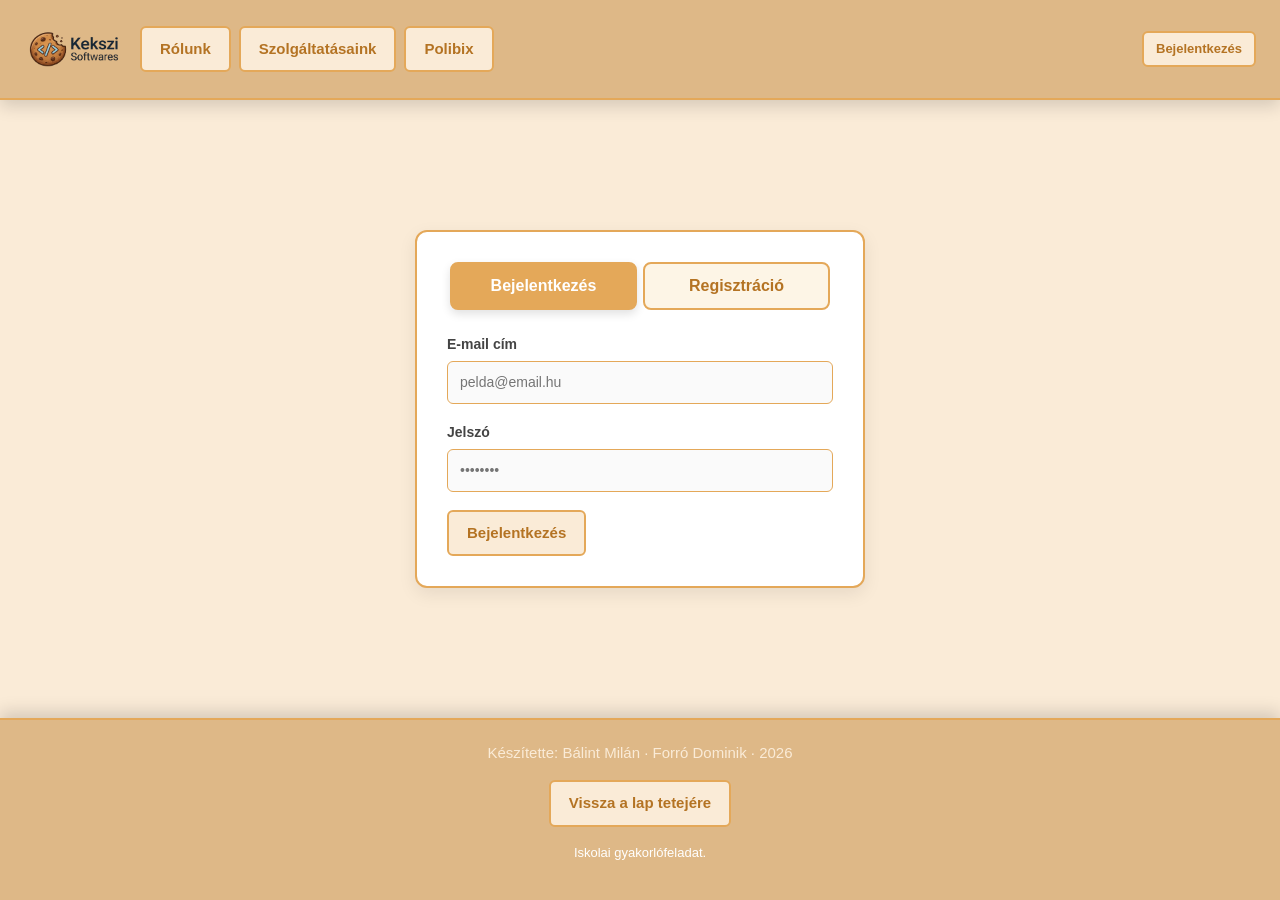
==== commit 3e2ba4d2: "Nemtudom mi változott. Milán változtatott minden.t" ====
--- a/index.html
+++ b/index.html
@@ -7,35 +7,34 @@
     <script src="https://cdn.jsdelivr.net/npm/bootstrap@5.3.8/dist/js/bootstrap.bundle.min.js" integrity="sha384-FKyoEForCGlyvwx9Hj09JcYn3nv7wiPVlz7YYwJrWVcXK/BmnVDxM+D2scQbITxI" crossorigin="anonymous"></script>
     <title>Kekszi - Bejelentkezés & Regisztráció</title>
     <link rel="stylesheet" href="indexstyle.css">
-    <script src="script.js"></script>
-    
+    <script src="script.js" defer></script>
 </head>
 <body>
 
-   <header class="d-flex align-items-center justify-content-between px-4" id="tetejere">
-    <!-- Bal oldal: Logo + Menü -->
-    <div class="d-flex align-items-center">
-        <a href="rolunk.html"><img src="Kepek/Kekszi.png" alt="Logo" width="100" class="me-3"></a>
-        <nav class="d-flex gap-2">
-            <a href="rolunk.html" class="btn btn-custom">Rólunk</a>
-            <a href="services.html" class="btn btn-custom">Szolgáltatásaink</a>
-            <a href="https://milan0419.github.io/tictactoehtml/multi/index.html" class="btn btn-custom">Polibix</a>
-        </nav>
-    </div>
+    <header class="d-flex align-items-center justify-content-between px-4" id="tetejere">
+        <!-- Bal oldal: Logo + Menü -->
+        <div class="d-flex align-items-center">
+            <a href="rolunk.html"><img src="Kepek/Kekszi.png" alt="Logo" width="100" class="me-3"></a>
+            <nav class="d-flex gap-2">
+                <a href="rolunk.html" class="btn btn-custom">Rólunk</a>
+                <a href="services.html" class="btn btn-custom">Szolgáltatásaink</a>
+                <a href="https://milan0419.github.io/tictactoehtml/multi/index.html" class="btn btn-custom">Polibix</a>
+            </nav>
+        </div>
 
-    <!-- Jobb oldal: Felhasználó fiók állapota (JS tölti ki) -->
-    <div id="userHeader" class="d-flex align-items-center"></div>
-</header>
+        <!-- Jobb oldal: Felhasználó fiók állapota (JS tölti ki) -->
+        <div id="userHeader" class="d-flex align-items-center"></div>
+    </header>
 
     <section class="kontakt">
         <div class="kontakt-container">
             
             <!-- Váltó gombok: Bejelentkezés / Regisztráció -->
             <ul class="nav nav-pills nav-justified mb-4" id="authTab" role="tablist">
-                <li class="nav-item" role="presentation">
+                <li class="nav-item d-flex gap-2" role="presentation">
                     <button class="nav-link active" id="login-tab" data-bs-toggle="tab" data-bs-target="#login-pane" type="button" role="tab">Bejelentkezés</button>
                 </li>
-                <li class="nav-item" role="presentation">
+                <li class="nav-item d-flex gap-2" role="presentation">
                     <button class="nav-link" id="register-tab" data-bs-toggle="tab" data-bs-target="#register-pane" type="button" role="tab">Regisztráció</button>
                 </li>
             </ul>
@@ -93,6 +92,7 @@
         <p class="apro">Iskolai gyakorlófeladat.</p>
     </footer>
 
+    <!-- Bejelentkezési és Regisztrációs Logika -->
     <script>
         function getUsers() {
             const users = localStorage.getItem('registeredUsers');
@@ -165,5 +165,9 @@
             }
         });
     </script>
+
+    <!-- Háttér Canvas és lebegő ikonok animációja -->
+    <canvas id="kekszCanvas" style="position: fixed; top: 0; left: 0; width: 100vw; height: 100vh; pointer-events: none; z-index: -1;"></canvas>
+    <script src="keksz-animacio.js"></script>
 </body>
 </html>
